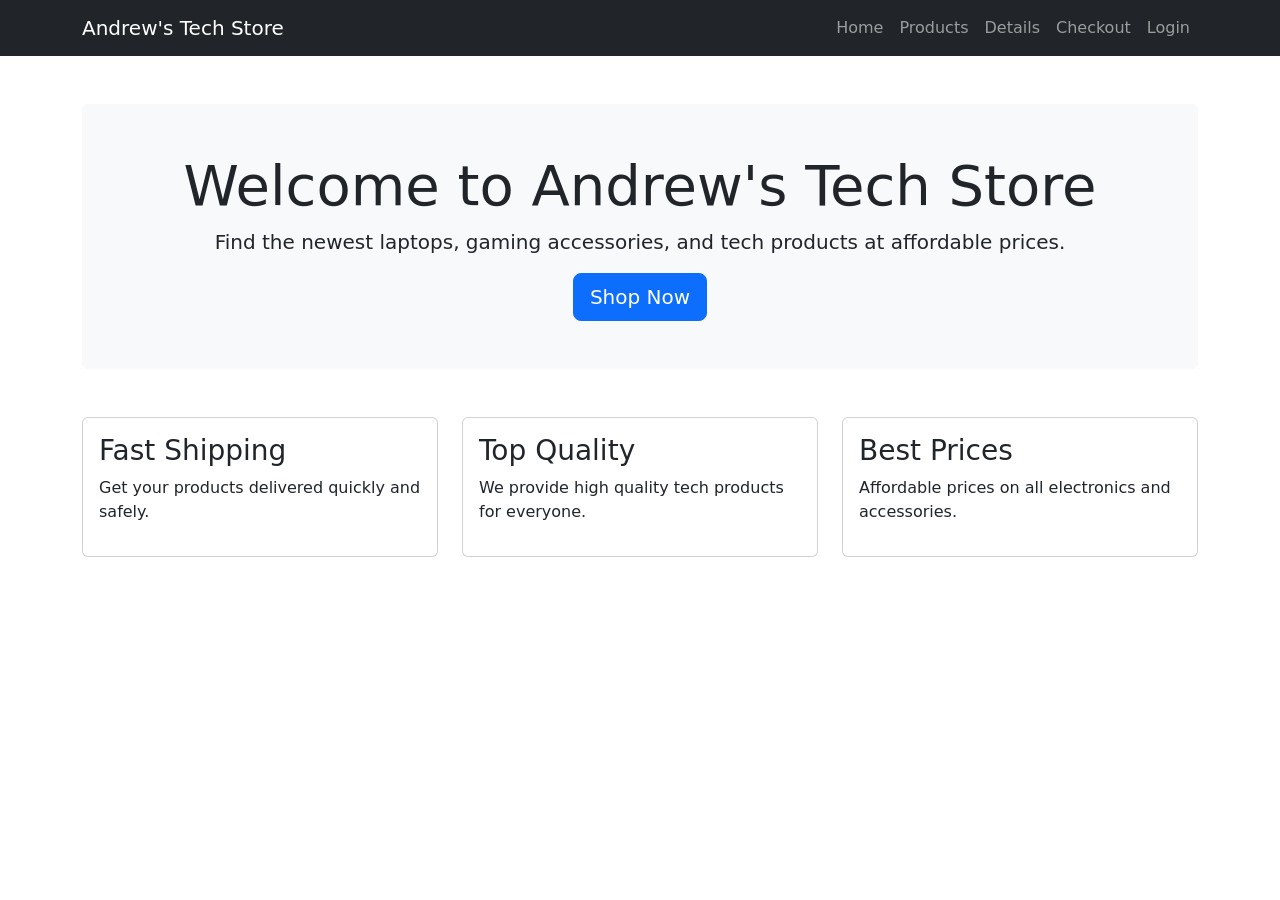
==== index.html @ 7ad0f3d7 "Initial website project" ====
<!DOCTYPE html>
<html lang="en">
<head>
    <meta charset="UTF-8">
    <meta name="viewport" content="width=device-width, initial-scale=1.0">
    <title>Andrew's Tech Store</title>

    <!-- Bootstrap CSS -->
    <link href="https://cdn.jsdelivr.net/npm/bootstrap@5.3.3/dist/css/bootstrap.min.css" rel="stylesheet">

    <!-- Custom CSS -->
    <link rel="stylesheet" href="css/style.css">
</head>
<body>

    <!-- Navbar -->
    <nav class="navbar navbar-expand-lg navbar-dark bg-dark">
        <div class="container">
            <a class="navbar-brand" href="#">Andrew's Tech Store</a>

            <button class="navbar-toggler" type="button" data-bs-toggle="collapse" data-bs-target="#navbarNav">
                <span class="navbar-toggler-icon"></span>
            </button>

            <div class="collapse navbar-collapse" id="navbarNav">
                <ul class="navbar-nav ms-auto">

                    <li class="nav-item">
                        <a class="nav-link" href="index.html">Home</a>
                    </li>

                    <li class="nav-item">
                        <a class="nav-link" href="products.html">Products</a>
                    </li>

                    <li class="nav-item">
                        <a class="nav-link" href="details.html">Details</a>
                    </li>

                    <li class="nav-item">
                        <a class="nav-link" href="checkout.html">Checkout</a>
                    </li>

                    <li class="nav-item">
                        <a class="nav-link" href="login.html">Login</a>
                    </li>

                </ul>
            </div>
        </div>
    </nav>

    <!-- Jumbotron -->
    <div class="container mt-5">
        <div class="p-5 text-center bg-light rounded">

            <h1 class="display-4">Welcome to Andrew's Tech Store</h1>

            <p class="lead">
                Find the newest laptops, gaming accessories, and tech products at affordable prices.
            </p>

            <a href="products.html" class="btn btn-primary btn-lg">
                Shop Now
            </a>

        </div>
    </div>

    <!-- Features -->
    <div class="container mt-5">

        <div class="row">

            <div class="col-md-4">
                <div class="card p-3">
                    <h3>Fast Shipping</h3>
                    <p>Get your products delivered quickly and safely.</p>
                </div>
            </div>

            <div class="col-md-4">
                <div class="card p-3">
                    <h3>Top Quality</h3>
                    <p>We provide high quality tech products for everyone.</p>
                </div>
            </div>

            <div class="col-md-4">
                <div class="card p-3">
                    <h3>Best Prices</h3>
                    <p>Affordable prices on all electronics and accessories.</p>
                </div>
            </div>

        </div>

    </div>

    <!-- Bootstrap JS -->
    <script src="https://cdn.jsdelivr.net/npm/bootstrap@5.3.3/dist/js/bootstrap.bundle.min.js"></script>

</body>
</html>
---- css/style.css ----
.card-img-top {
    height: 250px;
    object-fit: cover;
}
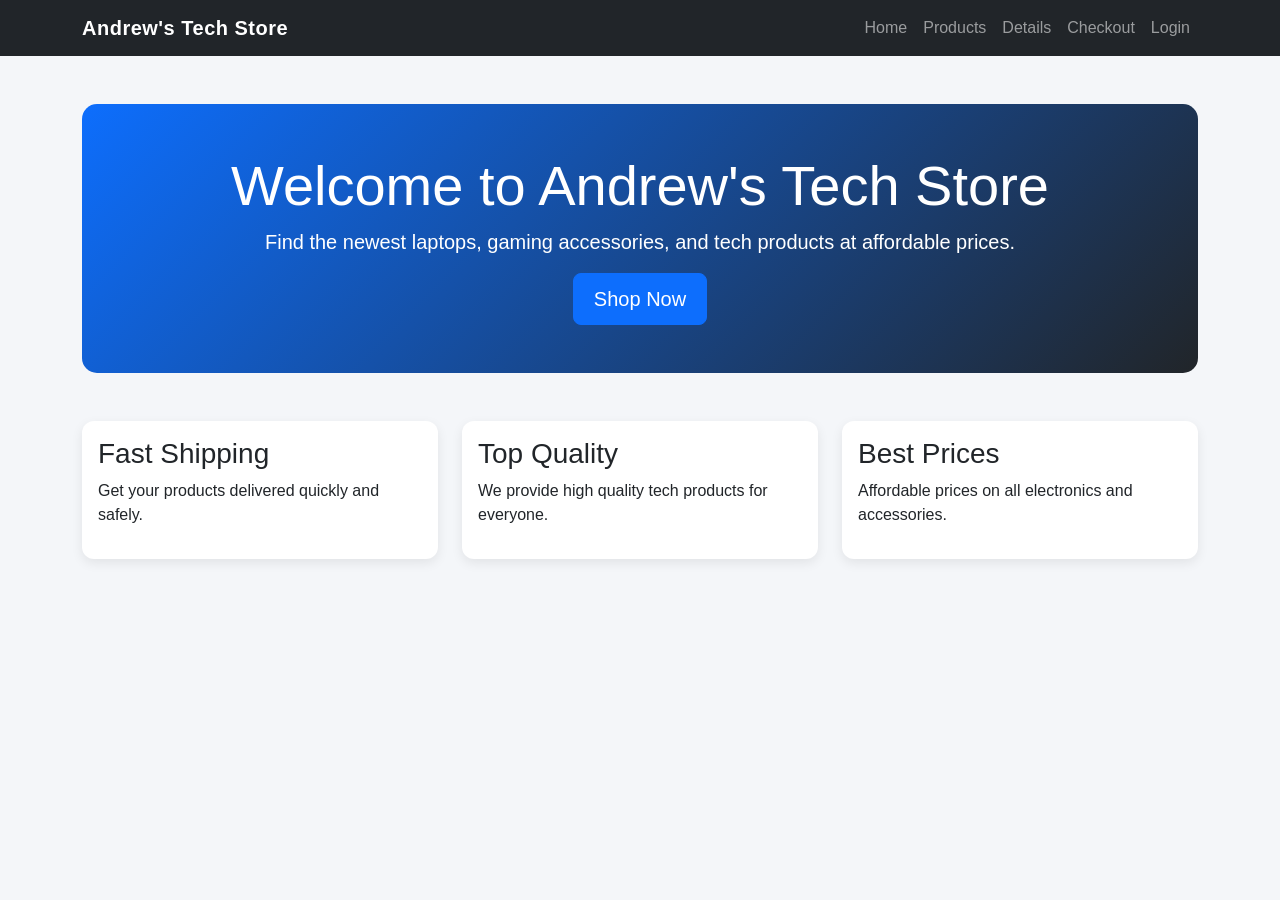
==== commit 6b06451f: "Updated website styling" ====
--- a/index.html
+++ b/index.html
@@ -52,7 +52,7 @@
 
     <!-- Jumbotron -->
     <div class="container mt-5">
-        <div class="p-5 text-center bg-light rounded">
+        <div class="p-5 text-center hero-box">
 
             <h1 class="display-4">Welcome to Andrew's Tech Store</h1>
 
--- a/css/style.css
+++ b/css/style.css
@@ -1,4 +1,44 @@
+body {
+    background-color: #f4f6f9;
+    font-family: Arial, Helvetica, sans-serif;
+}
+
+.navbar-brand {
+    font-weight: bold;
+    letter-spacing: 0.5px;
+}
+
+.card {
+    border: none;
+    border-radius: 12px;
+    box-shadow: 0 4px 12px rgba(0, 0, 0, 0.08);
+}
+
+.card:hover {
+    transform: translateY(-4px);
+    transition: 0.3s ease;
+}
+
 .card-img-top {
     height: 250px;
     object-fit: cover;
+}
+
+.btn-primary {
+    border-radius: 8px;
+    padding: 10px 20px;
+}
+
+.hero-box {
+    background: linear-gradient(135deg, #0d6efd, #212529);
+    color: white;
+    border-radius: 15px;
+}
+
+footer {
+    margin-top: 60px;
+    padding: 20px;
+    background-color: #212529;
+    color: white;
+    text-align: center;
 }
